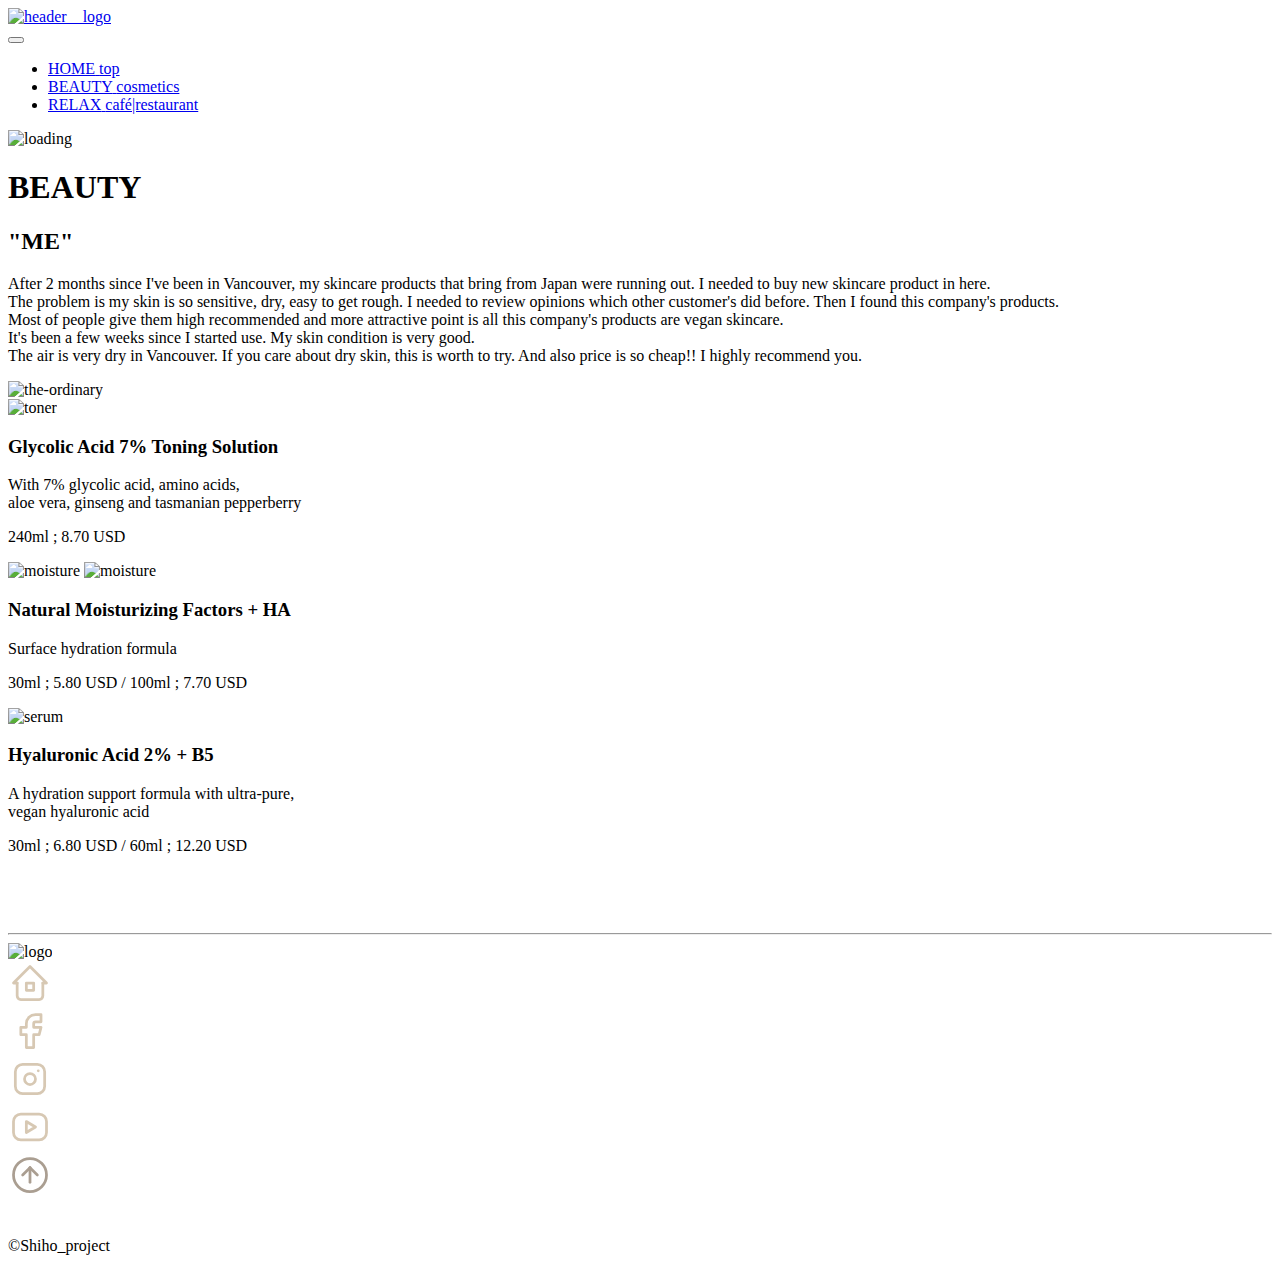
==== beauty/index.html @ 5d621baa "COMMIT" ====
<!DOCTYPE html>
<html lang="en">
<head>
  <meta charset="UTF-8">
  <meta http-equiv="X-UA-Compatible" content="IE=edge">
  <meta name="viewport" content="width=device-width, initial-scale=1.0">
  <!--style-->
  <link rel="stylesheet" href="../src/share.css">
  <link rel="stylesheet" href="style.css">
  <meta name="description" content="Beautiful nature, High-rise buildings, Wild animal, Variable culture. You can feel everything in Vancouver.">
  <link rel="icon" href="../img/logo.png">
  <title>Life In Vancouver</title>
</head>
<body>
  <div id="global-container">
    <div id="container">
      <div class="mobile-menu__cover"></div><!--.mobile-menu__cover-->
        <header class="header">
          <div class="header__logo">
            <a href="../index.html"><img src="../img/logo.png" alt="header__logo"></a>
          </div><!--.header__logo-->
          <button class="mobile-menu__btn">
            <span></span>
            <span></span>
            <span></span>
          </button>
        </header>
      
      <nav class="mobile-menu">
        <ul class="mobile-menu__main">
          <li class="mobile-menu__item">
            <a class="mobile-menu__link" href="../index.html">
              <span class="main-title">HOME</span>
              <span class="sub-title">top</span>
            </a>
          </li>
          <li class="mobile-menu__item">
            <a class="mobile-menu__link" href="beauty/index.html">
              <span class="main-title">BEAUTY</span>
              <span class="sub-title">cosmetics</span>
            </a>
          </li>
          <li class="mobile-menu__item">
            <a class="mobile-menu__link" href="../relax/index.html">
              <span class="main-title">RELAX</span>
              <span class="sub-title">café|restaurant</span>
            </a>
        </ul>
      </nav>
  <main>
    <div class="load onload"> 
      <img class="load__img" src="../img/orca__gif.gif" alt="loading">
      <span class="load__bg"></span>
    </div><!--.load onload-->

    <div class="title" id="top">
      <h1>BEAUTY</h1>
    </div><!--.title-->

    <div class="intro">
      <h2>"ME"</h2>
      <p>After 2 months since I've been in Vancouver, my skincare products that bring from Japan were running out. I needed to buy new skincare product in here. <br/>
        The problem is my skin is so sensitive, dry, easy to get rough. I needed to review opinions which other customer's did before. Then I found this company's products. <br/>
        Most of people give them high recommended and more attractive point is all this company's products are vegan skincare. <br/>
        It's been a few weeks since I started use. My skin condition is very good. <br/>
        The air is very dry in Vancouver. If you care about dry skin, this is worth to try. And also price is so cheap!! I highly recommend you.  
      </p>
    </div><!--.intro-->
      <div class="prd__ordinary">
      <img src="../img/The-Ordinary-header.jpg" alt="the-ordinary">
      </div><!--.ordinary-->
    <div class="prd" id="prd-1">
      <div class="prd__toner">
        <img src="../img/ordinary__toner.png" alt="toner">
        <div class="details">
          <h3>Glycolic Acid 7% Toning Solution</h3>
          <p>With 7% glycolic acid, amino acids,<br/> aloe vera, ginseng and tasmanian pepperberry</p>
          <p>240ml ; 8.70 USD</p>
        </div><!--.intro-->
      </div><!--.toner-->
      </div>
      <div class="prd" id="prd-2">
      <div class="prd__moisture">
        <img class="moisture__1" src="../img/ordinary__moisture.png" alt="moisture">
        <img class="moisture__2" src="../img/ordinary__moisture2.jpg" alt="moisture">
        <div class="details">
          <h3>Natural Moisturizing Factors + HA</h3>
          <p>Surface hydration formula</p>
          <p>30ml ; 5.80 USD / 100ml ; 7.70 USD</p>
        </div><!--.intro-->
      </div><!--.moisture-->
      </div>
      <div class="prd" id="prd-3">
      <div class="prd__serum">
        <img src="../img/ordinary__serum.png" alt="serum">
        <div class="details">
          <h3>Hyaluronic Acid 2% + B5</h3>
          <p>A hydration support formula with ultra-pure,<br/> vegan hyaluronic acid</p>
          <p>30ml ; 6.80 USD / 60ml ; 12.20 USD</p>
        </div><!--.intro-->
      </div><!--.serum-->
    </div><!--.prd-->
    <br/>
    <br/>
    <br/>
    <hr class="border">
    <div class="media">
      <div class="media__img">
        <img src="../img/the-ordinary-logo.png" alt="logo">
      </div><!--.media__img-->
      <div class="media__icon">
        <div class="homepage">
          <a href="https://deciem.com/en-ca/theordinary" target="_blank">
          <svg xmlns="http://www.w3.org/2000/svg" class="icon icon-tabler icon-tabler-home-2" width="44" height="44" viewBox="0 0 24 24" stroke-width="1.5" stroke="#D7C8B3" fill="none" stroke-linecap="round" stroke-linejoin="round">
            <path stroke="none" d="M0 0h24v24H0z" fill="none"/>
            <polyline points="5 12 3 12 12 3 21 12 19 12" />
            <path d="M5 12v7a2 2 0 0 0 2 2h10a2 2 0 0 0 2 -2v-7" />
            <rect x="10" y="12" width="4" height="4" />
          </svg></a>
        </div><!--.homepage-->

        <div class="facebook">
          <a href="https://www.facebook.com/deciem" target="_blank">
          <svg xmlns="http://www.w3.org/2000/svg" class="icon icon-tabler icon-tabler-brand-facebook" width="44" height="44" viewBox="0 0 24 24" stroke-width="1.5" stroke="#D7C8B3" fill="none" stroke-linecap="round" stroke-linejoin="round">
          <path stroke="none" d="M0 0h24v24H0z" fill="none"/>
          <path d="M7 10v4h3v7h4v-7h3l1 -4h-4v-2a1 1 0 0 1 1 -1h3v-4h-3a5 5 0 0 0 -5 5v2h-3" />
          </svg></a>
        </div><!--.facebook-->
        
        <div class="instagram">
          <a href="https://www.instagram.com/deciem/" target="_blank">
          <svg xmlns="http://www.w3.org/2000/svg" class="icon icon-tabler icon-tabler-brand-instagram" width="44" height="44" viewBox="0 0 24 24" stroke-width="1.5" stroke="#D7C8B3" fill="none" stroke-linecap="round" stroke-linejoin="round">
            <path stroke="none" d="M0 0h24v24H0z" fill="none"/>
            <rect x="4" y="4" width="16" height="16" rx="4" />
            <circle cx="12" cy="12" r="3" />
            <line x1="16.5" y1="7.5" x2="16.5" y2="7.501" />
          </svg></a>
        </div><!--.instagram-->

        <div class="youtube">
          <a href="https://www.youtube.com/deciem" target="_blank">
          <svg xmlns="http://www.w3.org/2000/svg" class="icon icon-tabler icon-tabler-brand-youtube" width="44" height="44" viewBox="0 0 24 24" stroke-width="1.5" stroke="#D7C8B3" fill="none" stroke-linecap="round" stroke-linejoin="round">
            <path stroke="none" d="M0 0h24v24H0z" fill="none"/>
            <rect x="3" y="5" width="18" height="14" rx="4" />
            <path d="M10 9l5 3l-5 3z" />
          </svg></a>
        </div><!--.youtube-->

      </div><!--.media__icon-->
    </div><!--.media-->
    <a href="#top">
      <svg xmlns="http://www.w3.org/2000/svg" class="icon icon-tabler icon-tabler-arrow-up-circle" width="44" height="44" viewBox="0 0 24 24" stroke-width="1.5" stroke="#aa9e91" fill="none" stroke-linecap="round" stroke-linejoin="round">
        <path stroke="none" d="M0 0h24v24H0z" fill="none"/>
        <circle cx="12" cy="12" r="9" />
        <line x1="12" y1="8" x2="8" y2="12" />
        <line x1="12" y1="8" x2="12" y2="16" />
        <line x1="16" y1="12" x2="12" y2="8" />
      </svg>
    </a>
  </main>
  <br/>
  <br/>
  <footer class="footer">
    &copy;Shiho_project
  </footer>
  </div><!--/#container-->
  </div><!--/#global-container-->
  
  <script src="../src/share.js"></script>
  <script src="main.js"></script>
</body>
</html>
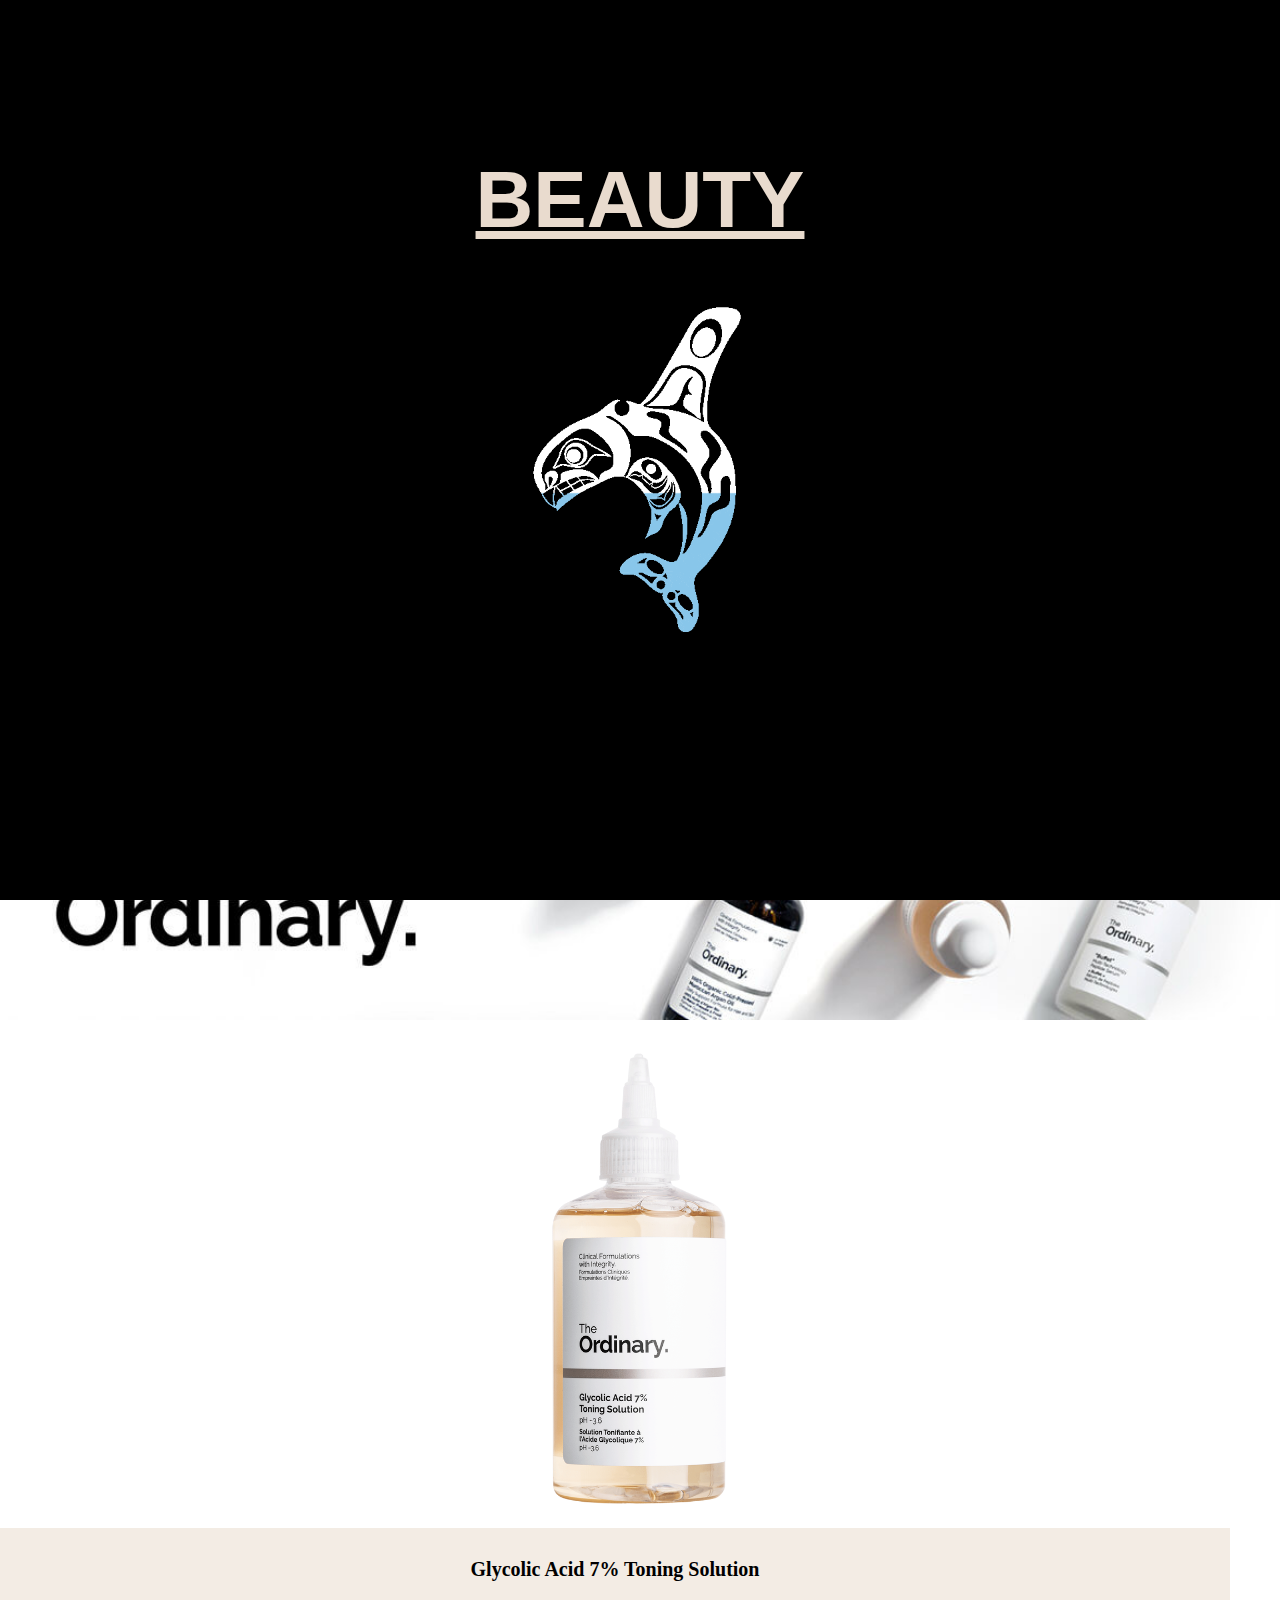
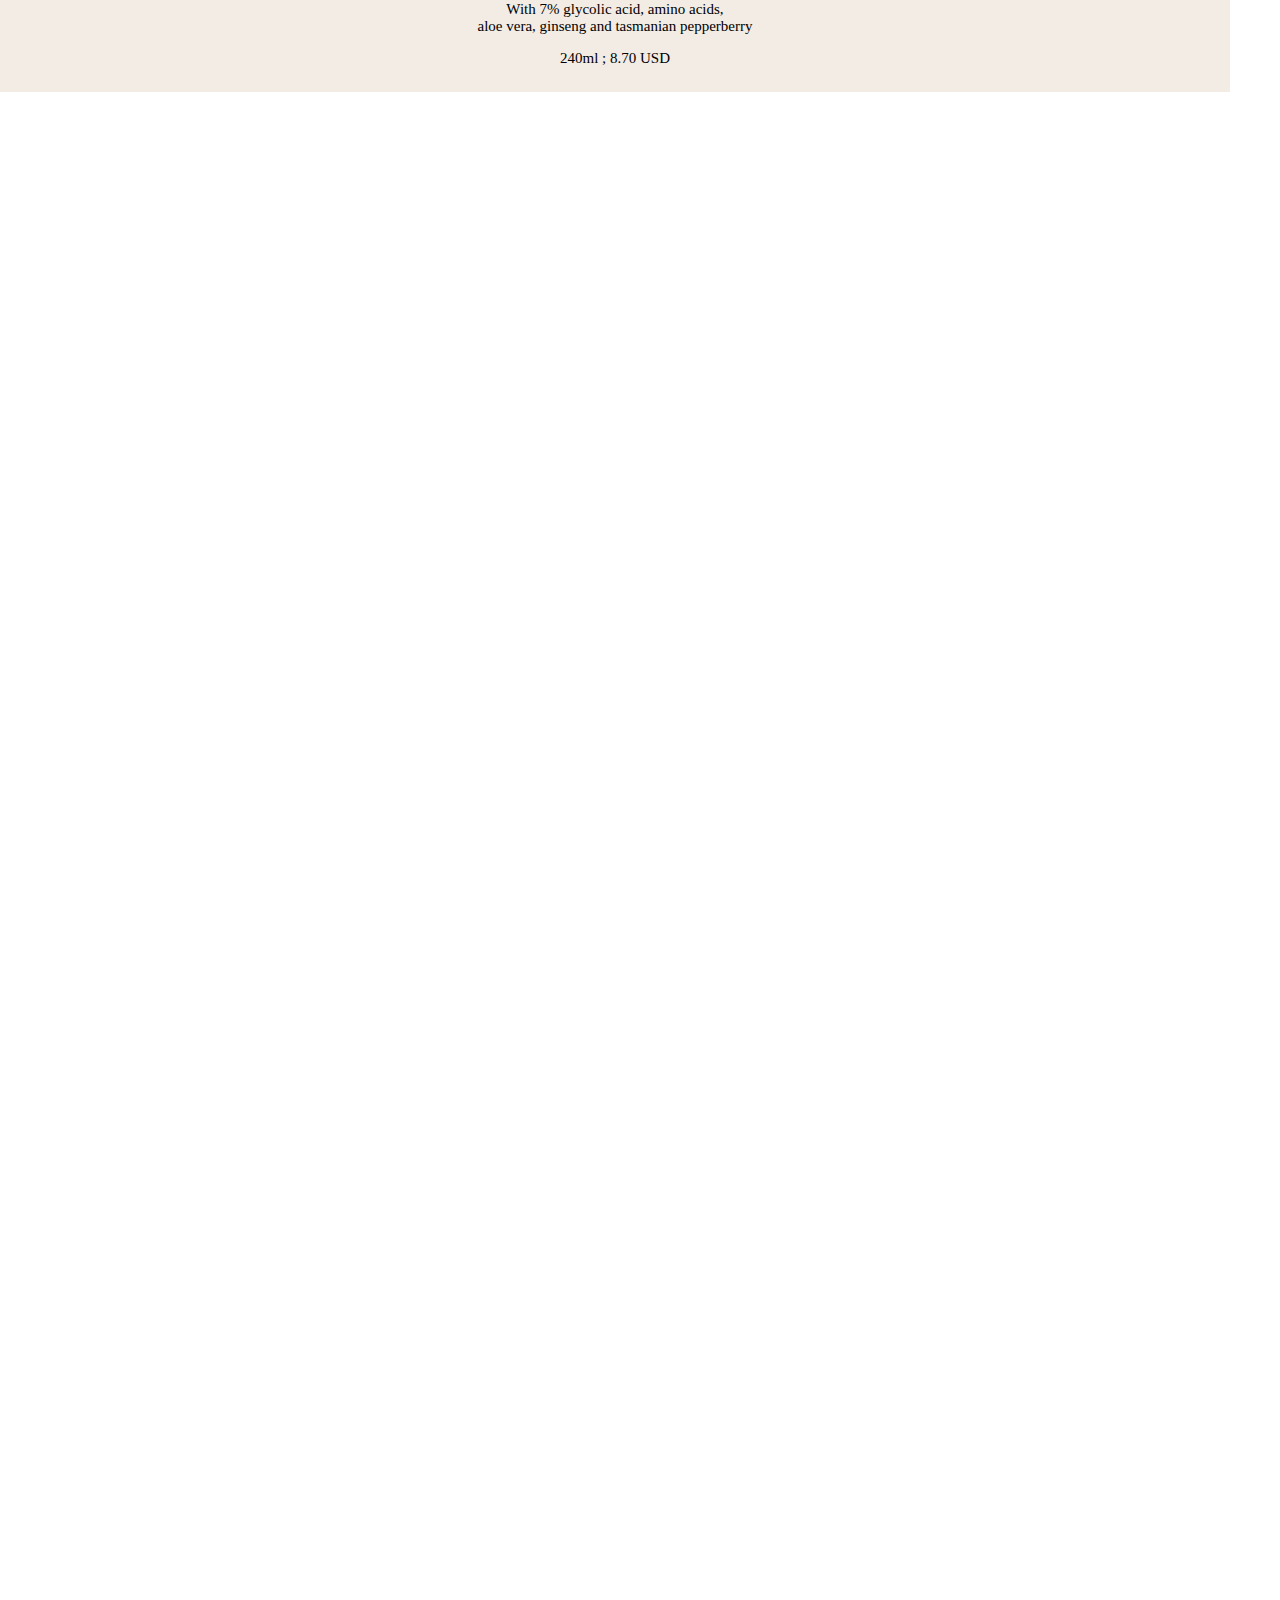
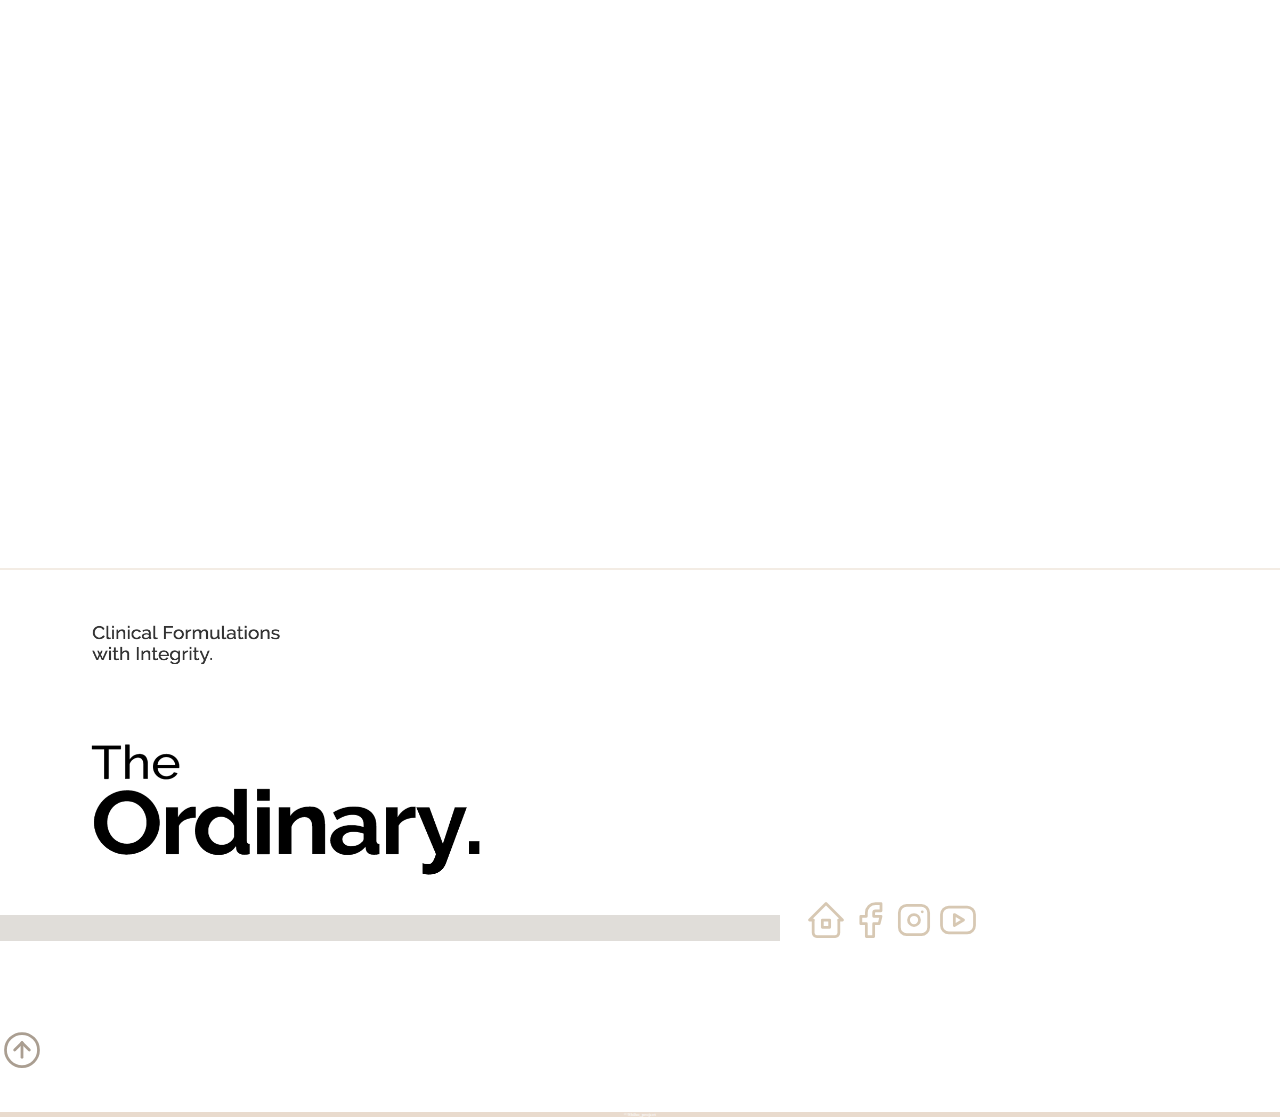
==== commit 0180e107: "init commit" ====
--- a/beauty/index.html
+++ b/beauty/index.html
@@ -4,8 +4,7 @@
   <meta charset="UTF-8">
   <meta http-equiv="X-UA-Compatible" content="IE=edge">
   <meta name="viewport" content="width=device-width, initial-scale=1.0">
-  <!--style-->
-  <link rel="stylesheet" href="../src/share.css">
+  <link rel="stylesheet" href="../share.css">
   <link rel="stylesheet" href="style.css">
   <meta name="description" content="Beautiful nature, High-rise buildings, Wild animal, Variable culture. You can feel everything in Vancouver.">
   <link rel="icon" href="../img/logo.png">
@@ -166,7 +165,7 @@
   </div><!--/#container-->
   </div><!--/#global-container-->
   
-  <script src="../src/share.js"></script>
+  <script src="../share.js"></script>
   <script src="main.js"></script>
 </body>
 </html>--- a/share.css
+++ b/share.css
@@ -0,0 +1,425 @@
+/*==================for mobile========================*/
+@media screen and (max-width: 40rem) {
+  body {
+    margin: 0;
+  }
+  #container {
+    position: relative;
+    background-color: black;
+    height: 100vh;
+    z-index: 2;
+    -webkit-transition: all 0.5s;
+    transition: all 0.5s;
+  }
+  .header {
+    background-color: black;
+    height: 100px;
+    display: -webkit-box;
+    display: -ms-flexbox;
+    display: flex;
+    -webkit-box-pack: end;
+        -ms-flex-pack: end;
+            justify-content: flex-end;
+    -webkit-box-align: center;
+        -ms-flex-align: center;
+            align-items: center;
+  }
+  .header__logo {
+    display: -webkit-box;
+    display: -ms-flexbox;
+    display: flex;
+    position: absolute;
+    left: 20px;
+    top: 25px;
+  }
+  .header__logo img {
+    width: 50px;
+    height: 50px;
+  }
+  .header__logo img:hover {
+    opacity: 0.5;
+  }
+  .mobile-menu {
+    position: fixed;
+    right: 0;
+    top: 60px;
+    width: 300px;
+  }
+  .mobile-menu__btn {
+    position: absolute;
+    z-index: 3;
+    background-color: unset;
+    border: none;
+    outline: none !important;
+    cursor: pointer;
+    padding: 10px;
+  }
+  .mobile-menu__btn > span {
+    background-color: white;
+    display: block;
+    width: 35px;
+    height: 2px;
+    margin-bottom: 9px;
+    -webkit-transition: -webkit-transform 0.7s;
+    transition: -webkit-transform 0.7s;
+    transition: transform 0.7s;
+    transition: transform 0.7s, -webkit-transform 0.7s;
+    z-index: -99;
+  }
+  .mobile-menu__btn > span:last-child {
+    margin-bottom: 0;
+  }
+  .mobile-menu__cover {
+    position: absolute;
+    top: 0;
+    left: 0;
+    width: 100%;
+    height: 100%;
+    opacity: 0;
+    background-color: rgba(255, 255, 255, 0.281);
+    cursor: pointer;
+    -webkit-transition: opacity 1s;
+    transition: opacity 1s;
+    visibility: hidden;
+  }
+  .mobile-menu__main {
+    -webkit-box-orient: vertical;
+    -webkit-box-direction: normal;
+        -ms-flex-direction: column;
+            flex-direction: column;
+    padding: 0;
+    -webkit-perspective: 2000px;
+            perspective: 2000px;
+    -webkit-transform-style: preserve-3d;
+            transform-style: preserve-3d;
+  }
+  .mobile-menu__item {
+    list-style: none;
+    display: block;
+    -webkit-transform: translate3d(0, 0, -1000px);
+            transform: translate3d(0, 0, -1000px);
+    padding: 0 40px;
+    -webkit-transition: opacity 0.2s, -webkit-transform 0.3s;
+    transition: opacity 0.2s, -webkit-transform 0.3s;
+    transition: transform 0.3s, opacity 0.2s;
+    transition: transform 0.3s, opacity 0.2s, -webkit-transform 0.3s;
+    opacity: 0;
+    font-family: Impact, Haettenschweiler, 'Arial Narrow Bold', sans-serif;
+  }
+  .mobile-menu__link {
+    display: block;
+    margin-top: 30px;
+    color: black;
+    text-decoration: none;
+  }
+  .menu-open #container {
+    -webkit-transform: translate(-300px, 60px);
+            transform: translate(-300px, 60px);
+    -webkit-box-shadow: 0 8px 40px -10px rgba(0, 0, 0, 0.8);
+            box-shadow: 0 8px 40px -10px rgba(0, 0, 0, 0.8);
+  }
+  .menu-open .mobile-menu__cover {
+    opacity: 1;
+    visibility: visible;
+  }
+  .menu-open .mobile-menu__item {
+    -webkit-transform: translate(300px, -60px);
+            transform: translate(300px, -60px);
+    opacity: 1;
+  }
+  .menu-open .mobile-menu__item:nth-child(1) {
+    -webkit-transition-delay: 0.07s;
+            transition-delay: 0.07s;
+  }
+  .menu-open .mobile-menu__item:nth-child(2) {
+    -webkit-transition-delay: 0.14s;
+            transition-delay: 0.14s;
+  }
+  .menu-open .mobile-menu__item:nth-child(3) {
+    -webkit-transition-delay: 0.21s;
+            transition-delay: 0.21s;
+  }
+  .menu-open .mobile-menu__item:nth-child(4) {
+    -webkit-transition-delay: 0.28s;
+            transition-delay: 0.28s;
+  }
+  .menu-open .mobile-menu__item:nth-child(5) {
+    -webkit-transition-delay: 0.35s;
+            transition-delay: 0.35s;
+  }
+  .menu-open .mobile-menu__item:hover {
+    -webkit-box-shadow: 0px 10px 10px 10px rgba(0, 0, 0, 0.466);
+            box-shadow: 0px 10px 10px 10px rgba(0, 0, 0, 0.466);
+  }
+  .menu-open .mobile-menu__btn > span {
+    background-color: white;
+  }
+  .menu-open .mobile-menu__btn > span:nth-child(1) {
+    -webkit-transition-delay: 70ms;
+            transition-delay: 70ms;
+    -webkit-transform: translateY(11px) rotate(135deg);
+            transform: translateY(11px) rotate(135deg);
+  }
+  .menu-open .mobile-menu__btn > span:nth-child(2) {
+    -webkit-transition-delay: 0s;
+            transition-delay: 0s;
+    -webkit-transform: translateX(-18px) scaleX(0);
+            transform: translateX(-18px) scaleX(0);
+  }
+  .menu-open .mobile-menu__btn > span:nth-child(3) {
+    -webkit-transition-delay: 140ms;
+            transition-delay: 140ms;
+    -webkit-transform: translateY(-11px) rotate(-135deg);
+            transform: translateY(-11px) rotate(-135deg);
+  }
+  .main-title {
+    font-weight: 600;
+    font-size: 25px;
+  }
+  .sub-title {
+    display: block;
+    font-size: 14px;
+    color: #535353;
+  }
+  .load {
+    position: fixed;
+    top: 0;
+    left: 0;
+    width: 100%;
+    height: 100vh;
+    opacity: 0;
+    pointer-events: none;
+    display: block;
+    text-align: center;
+  }
+  .load__img {
+    position: relative;
+    top: 35%;
+    width: 200px;
+    height: 200px;
+    z-index: -2;
+  }
+  .load__bg {
+    background-color: black;
+    position: absolute;
+    top: 0;
+    left: 0;
+    width: 100%;
+    height: 100%;
+    z-index: -99;
+  }
+  .load.onload {
+    opacity: 1;
+    -webkit-animation-name: kf-animate-loading;
+            animation-name: kf-animate-loading;
+    -webkit-animation-duration: 2s;
+            animation-duration: 2s;
+    -webkit-animation-timing-function: ease;
+            animation-timing-function: ease;
+    -webkit-animation-delay: 0s;
+            animation-delay: 0s;
+    -webkit-animation-iteration-count: 1;
+            animation-iteration-count: 1;
+    -webkit-animation-direction: normal;
+            animation-direction: normal;
+    -webkit-animation-fill-mode: forwards;
+            animation-fill-mode: forwards;
+  }
+  .load.onload__img {
+    position: absolute;
+    z-index: 99;
+  }
+  .load.onload__bg {
+    position: absolute;
+    z-index: 98;
+  }
+  @-webkit-keyframes kf-animate-loading {
+    0%, 70% {
+      opacity: 1;
+    }
+    100% {
+      opacity: 0;
+    }
+  }
+  @keyframes kf-animate-loading {
+    0%, 70% {
+      opacity: 1;
+    }
+    100% {
+      opacity: 0;
+    }
+  }
+  .footer {
+    width: 100%;
+    color: white;
+    background-color: black;
+    text-align: center;
+    font-size: 5px;
+  }
+}
+
+/*=======================for laptop===================*/
+@media screen and (min-width: 40rem) {
+  body {
+    margin: 0;
+  }
+  #container {
+    position: relative;
+    background-color: black;
+    height: 100vh;
+    z-index: 2;
+  }
+  .header {
+    background-color: black;
+    height: 100px;
+    display: -webkit-box;
+    display: -ms-flexbox;
+    display: flex;
+    -webkit-box-pack: end;
+        -ms-flex-pack: end;
+            justify-content: flex-end;
+    -webkit-box-align: center;
+        -ms-flex-align: center;
+            align-items: center;
+    position: relative;
+  }
+  .header__logo {
+    display: -webkit-box;
+    display: -ms-flexbox;
+    display: flex;
+    position: absolute;
+    left: 20px;
+    top: 25px;
+  }
+  .header__logo img {
+    width: 50px;
+    height: 50px;
+  }
+  .header__logo img:hover {
+    opacity: 0.5;
+  }
+  .mobile-menu {
+    position: absolute;
+    top: 10px;
+    right: 30px;
+  }
+  .mobile-menu__main {
+    display: -webkit-box;
+    display: -ms-flexbox;
+    display: flex;
+    gap: 30px;
+  }
+  .mobile-menu__item {
+    list-style: none;
+  }
+  .mobile-menu__item:hover {
+    -webkit-transform: scale(1.2);
+            transform: scale(1.2);
+    -webkit-transition: ease 0.5s;
+    transition: ease 0.5s;
+  }
+  .mobile-menu__link {
+    text-decoration: none;
+    color: black;
+  }
+  .mobile-menu__btn {
+    background-color: unset;
+    border: none;
+    outline: none !important;
+  }
+  .main-title {
+    font-weight: 600;
+    font-size: 25px;
+    color: white;
+  }
+  .sub-title {
+    display: block;
+    text-align: center;
+    font-size: 14px;
+    color: #535353;
+  }
+  .title {
+    position: relative;
+    font-family: Impact, Haettenschweiler, 'Arial Narrow Bold', sans-serif;
+    color: #e9dbce;
+    text-align: center;
+    text-decoration: underline;
+    font-size: 25px;
+  }
+  .load {
+    position: fixed;
+    top: 0;
+    left: 0;
+    width: 100%;
+    height: 100vh;
+    opacity: 0;
+    pointer-events: none;
+    display: block;
+    text-align: center;
+  }
+  .load__img {
+    position: relative;
+    top: 30%;
+    width: 400px;
+    height: 400px;
+    z-index: -98;
+  }
+  .load__bg {
+    background-color: black;
+    position: absolute;
+    top: 0;
+    left: 0;
+    width: 100%;
+    height: 100%;
+    z-index: -99;
+  }
+  .load.onload {
+    opacity: 1;
+    -webkit-animation-name: kf-animate-loading;
+            animation-name: kf-animate-loading;
+    -webkit-animation-duration: 2s;
+            animation-duration: 2s;
+    -webkit-animation-timing-function: ease;
+            animation-timing-function: ease;
+    -webkit-animation-delay: 0s;
+            animation-delay: 0s;
+    -webkit-animation-iteration-count: 1;
+            animation-iteration-count: 1;
+    -webkit-animation-direction: normal;
+            animation-direction: normal;
+    -webkit-animation-fill-mode: forwards;
+            animation-fill-mode: forwards;
+  }
+  .load.onload__img {
+    position: absolute;
+    z-index: 99;
+  }
+  .load.onload__bg {
+    position: absolute;
+    z-index: 98;
+  }
+  @-webkit-keyframes kf-animate-loading {
+    0%, 70% {
+      opacity: 1;
+    }
+    100% {
+      opacity: 0;
+    }
+  }
+  @keyframes kf-animate-loading {
+    0%, 70% {
+      opacity: 1;
+    }
+    100% {
+      opacity: 0;
+    }
+  }
+  .footer {
+    width: 100%;
+    color: white;
+    background-color: black;
+    text-align: center;
+    font-size: 5px;
+  }
+}
+/*# sourceMappingURL=share.css.map */--- a/beauty/style.css
+++ b/beauty/style.css
@@ -0,0 +1,295 @@
+/*==================for mobile========================*/
+@media screen and (max-width: 40rem) {
+  #container {
+    background-color: white;
+  }
+  .header {
+    background-color: white;
+  }
+  .mobile-menu__cover {
+    background-color: rgba(233, 219, 206, 0.541);
+  }
+  .mobile-menu__btn > span {
+    background-color: #e9dbce;
+  }
+  .main-title {
+    font-weight: 600;
+    font-size: 25px;
+    color: #aa9e91;
+  }
+  .sub-title {
+    display: block;
+    font-size: 14px;
+    color: #e9dbce;
+  }
+  .title h1 {
+    position: relative;
+    z-index: 100;
+    font-family: Impact, Haettenschweiler, 'Arial Narrow Bold', sans-serif;
+    text-align: center;
+    font-size: 50px;
+    color: #aa9e91;
+  }
+  .intro {
+    margin: 10px;
+    border: solid 2px rgba(233, 219, 206, 0.541);
+    padding: 20px;
+  }
+  .intro h2 {
+    font-family: Impact, Haettenschweiler, 'Arial Narrow Bold', sans-serif;
+    font-size: 30px;
+  }
+  .intro p {
+    font-size: 15px;
+  }
+  .prd__ordinary img {
+    position: relative;
+    width: 100%;
+    height: 100%;
+    z-index: -99;
+  }
+  .prd {
+    height: 70vh;
+    width: 100%;
+    position: relative;
+    display: inline-block;
+    text-align: center;
+    z-index: -99;
+  }
+  .prd--hidden {
+    opacity: 0;
+    -webkit-transform: translateY(8rem);
+            transform: translateY(8rem);
+  }
+  .prd__toner img {
+    width: 300px;
+    height: 300px;
+  }
+  .prd__toner .details {
+    margin-right: 50px;
+    background-color: rgba(233, 219, 206, 0.541);
+    padding: 10px;
+  }
+  .prd__toner h3 {
+    font-size: 13px;
+  }
+  .prd__toner p {
+    font-size: 10px;
+  }
+  .prd__moisture img {
+    width: 300px;
+    height: 300px;
+  }
+  .prd__moisture .details {
+    margin-left: 50px;
+    background-color: rgba(233, 219, 206, 0.541);
+    padding: 20px;
+  }
+  .prd__moisture h3 {
+    font-size: 13px;
+  }
+  .prd__moisture p {
+    font-size: 10px;
+  }
+  .prd__serum img {
+    width: 300px;
+    height: 300px;
+  }
+  .prd__serum .details {
+    margin-right: 50px;
+    background-color: rgba(233, 219, 206, 0.541);
+    padding: 20px;
+  }
+  .prd__serum h3 {
+    font-size: 13px;
+  }
+  .prd__serum p {
+    font-size: 10px;
+  }
+  .border {
+    border-style: none;
+    background-color: rgba(233, 219, 206, 0.541);
+    height: 2px;
+    width: 100%;
+  }
+  .media {
+    position: relative;
+    height: 200px;
+  }
+  .media__img img {
+    position: absolute;
+    width: 300px;
+    height: 170px;
+    z-index: -99;
+  }
+  .media__icon {
+    position: absolute;
+    right: 10px;
+    top: 170px;
+    display: -webkit-box;
+    display: -ms-flexbox;
+    display: flex;
+  }
+  .media__icon .homepage:hover {
+    opacity: 0.5;
+  }
+  .media__icon .facebook:hover {
+    opacity: 0.5;
+  }
+  .media__icon .instagram:hover {
+    opacity: 0.5;
+  }
+  .media__icon .youtube:hover {
+    opacity: 0.5;
+  }
+  .back_arrow:hover {
+    opacity: 0.5;
+  }
+  .footer {
+    background-color: #e9dbce;
+  }
+}
+
+/*=======================for laptop===================*/
+@media screen and (min-width: 40rem) {
+  #container {
+    background-color: white;
+  }
+  .header {
+    background-color: white;
+  }
+  .main-title {
+    font-weight: 600;
+    font-size: 25px;
+    color: #aa9e91;
+  }
+  .sub-title {
+    display: block;
+    text-align: center;
+    font-size: 14px;
+    color: #e9dbce;
+  }
+  .title h1 {
+    font-size: 80px;
+  }
+  .intro {
+    margin: 10px;
+    border: solid 2px rgba(233, 219, 206, 0.541);
+    padding: 20px 80px;
+  }
+  .intro h2 {
+    font-family: Impact, Haettenschweiler, 'Arial Narrow Bold', sans-serif;
+    font-size: 40px;
+  }
+  .intro p {
+    font-size: 18px;
+  }
+  .prd__ordinary img {
+    position: relative;
+    width: 100%;
+    height: 100%;
+    z-index: -99;
+  }
+  .prd {
+    height: 100vh;
+    width: 100%;
+    position: relative;
+    display: inline-block;
+    text-align: center;
+    z-index: -99;
+  }
+  .prd--hidden {
+    opacity: 0;
+    -webkit-transform: translateY(4rem);
+            transform: translateY(4rem);
+  }
+  .prd__toner img {
+    width: 500px;
+    height: 500px;
+  }
+  .prd__toner .details {
+    margin-right: 50px;
+    background-color: rgba(233, 219, 206, 0.541);
+    padding: 10px;
+  }
+  .prd__toner h3 {
+    font-size: 20px;
+  }
+  .prd__toner p {
+    font-size: 15px;
+  }
+  .prd__moisture img {
+    width: 500px;
+    height: 500px;
+  }
+  .prd__moisture .details {
+    margin-left: 50px;
+    background-color: rgba(233, 219, 206, 0.541);
+    padding: 20px;
+  }
+  .prd__moisture h3 {
+    font-size: 20px;
+  }
+  .prd__moisture p {
+    font-size: 15px;
+  }
+  .prd__serum img {
+    width: 500px;
+    height: 500px;
+  }
+  .prd__serum .details {
+    margin-right: 50px;
+    background-color: rgba(233, 219, 206, 0.541);
+    padding: 20px;
+  }
+  .prd__serum h3 {
+    font-size: 20px;
+  }
+  .prd__serum p {
+    font-size: 15px;
+  }
+  .border {
+    border-style: none;
+    background-color: rgba(233, 219, 206, 0.541);
+    height: 2px;
+    width: 100%;
+  }
+  .media {
+    position: relative;
+    height: 50vh;
+  }
+  .media__img img {
+    position: absolute;
+    left: 0;
+    width: 780px;
+    height: 400px;
+    z-index: -99;
+  }
+  .media__icon {
+    position: absolute;
+    right: 300px;
+    top: 320px;
+    display: -webkit-box;
+    display: -ms-flexbox;
+    display: flex;
+  }
+  .media__icon .homepage:hover {
+    opacity: 0.5;
+  }
+  .media__icon .facebook:hover {
+    opacity: 0.5;
+  }
+  .media__icon .instagram:hover {
+    opacity: 0.5;
+  }
+  .media__icon .youtube:hover {
+    opacity: 0.5;
+  }
+  .back_arrow:hover {
+    opacity: 0.5;
+  }
+  .footer {
+    background-color: #e9dbce;
+  }
+}
+/*# sourceMappingURL=style.css.map */